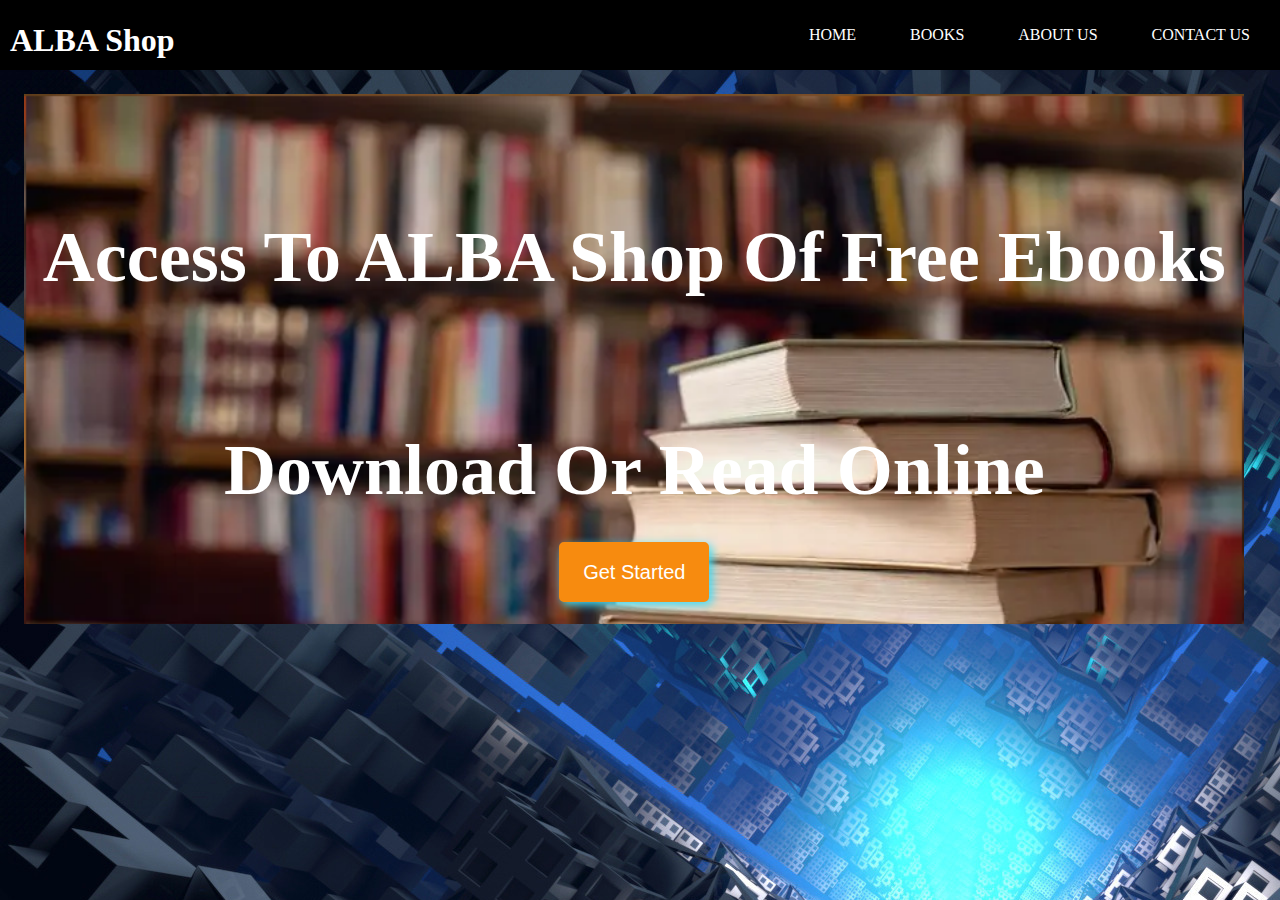
==== index.html @ 3c7d4d4f "n" ====
<!DOCTYPE html>
<html lang="en">

<head>
    <meta charset="UTF-8">
    <meta name="viewport" content="width=device-width, initial-scale=1.0">
    <link rel="stylesheet" href="css/ALBA Shop.css">
    <title>ALBA Shop</title>
</head>

<body>
    <div class="allsection">
        <div class="section1">
            <div class="logo">
                <h1>ALBA Shop</h1>
            </div>
            <div class="menu">
                <ul>
                    <a href="index.html">
                        <li>HOME</li>
                    </a>
                    <a href="html/books.html">
                        <li>BOOKS</li>
                    </a>
                 
                    <a href="html/about.html">
                        <li>ABOUT US</li>
                    </a>
                    <a href="html/contact.html">
                        <li>CONTACT US</li>
                    </a>
                </ul>
            </div>
        </div>
        <div class="section2">
            <h1>Access To ALBA Shop Of Free Ebooks</h1>
            <h1>Download Or Read Online</h1>
                <input type="button"    href="#" value="Get Started">

        </div>
    </div>
</body>

</html>
---- css/ALBA Shop.css ----
body {
    margin: 0px;
    background-image: url('../image/background.jpg');
}

.allsection {
    margin: 0px;
}

/*  all section1  style here */
.section1 {
    background-color: black;
    color: white;
    height: 70px;
    width: 100%;
    margin: 0px;
    display: flex;
    flex-direction: row;
    justify-content: space-between;
    align-items: center;
}

.section1 h1 {
    margin-left: 10px;
}

.section1 ul {
    list-style: none;
}

.section1 ul li {
    display: inline;
    margin-right: 10px;
    padding: 20px;
}

.section1 ul li:hover {
    background-color: rgb(247, 139, 15);
    display: inline;
    margin-right: 10px;
    padding: 20px;
    border-radius: 5px;
}

.section1 ul a {
    text-decoration: none;
    color: white;
}

/*  all section2  style here */
.section2 {
    background-image: url('../image/Books.jpeg');
    background-size: cover;
    height: 100%;
    margin: 1.9%;
    width: 95%;
    display: flex;
    flex-direction: column;
    justify-content: center;
    border: 2px solid   transparent;
    align-items: center;
    color: white;
    animation-name: image;
    animation-duration: 30s;
    animation-timing-function: linear;
    animation-iteration-count: infinite;
}

@keyframes image {
    0% {
        background-image: url('../image/Books.jpeg');
    }

    100% {
        background-image: url('../image/Number-of-Books-Published-Per-Year.jpg');
    }
}

.section2 h1 {
    font-size: 4.5rem;
    text-anchor: inherit;
    /* line-height: 10px; */
    margin-top: 120px;
}

.section2 input {
    background-color: rgb(247, 139, 15);
    border: 2px solid rgb(247, 139, 15);
    width: 150px;
    height: 60px;
    font-size: 20px;
    color: white;
    border-radius: 5px;
    box-shadow: 3px 3px 10px rgb(57, 221, 250);
    margin: 20px;
}


/* contact us style  */

.contaiener {
    width: 80%;
    margin: 50px auto;
    color: #fff;
}

.contact_box {
    background: #fff;
    display: flex;
}

.contact_left {
    flex-basis: 60%;
    padding: 40px 60px;
}

.contact_right {
    flex-basis: 40px;
    padding: 40px;
    background: #1c00b5;
}

h1 {
    margin-bottom: 10px;
}

.contaiener p {
    margin-bottom: 40px;
}

.input_raw {
    display: flex;
    gap: 150px;
    margin: 20px;
}

.input_raw .input_group {
    flex-basis: 45%;
    justify-content: space-around;
}

.input {

    width: 100%;
    border: none;
    border-bottom: 1px solid #ccc;
    padding-bottom: 5px;
    justify-content: space-around;




}

.textarea {
    width: 100px;
    border: 1px solid #ccc;
    outline: none;
    padding: 10px;
    box-sizing: border-box;
}

label {
    margin-bottom: 6px;
    display: block;
    color: #1c00b5;
}

button {
    background: #1c00b5;
    width: 100px;
    border: none;
    outline: none;
    color: #fff;
    height: 35px;
    border-radius: 30px;
    margin-top: 20px;
    box-shadow: 0px 5px 15px 0px rgba(28, 0, 181, 0.3);
}

.contact_left h3 {
    color: #1c00b5;
    font-weight: 600;
    margin-bottom: 30px;

}

.contact_right h3 {
    font-weight: 600;
    margin-bottom: 30px;
}

tr td:first-child {
    padding-right: 20px;
}

tr td {
    padding-top: 20px;
}

table {
    padding-left: 3px;
    padding-right: 5px;
}

marquee {
    background-color: blue;
    font-style: oblique;
}


/* About us style */
.section4{
    background-color: transparent;
    backdrop-filter: blur(5px);
    margin: 1.9%;
    color: white;
    height: 100%;
    width: 95%;
    display: flex;
    font-size: 20px;
    border: 2px solid black ;
    justify-content: space-between;
}
.img{
    background-image: url('image/Untitled-design-2022-10-10T092230.597.jpg');
    background-size: cover;
    width: 45%;
    height: 100%;
}
.section4 .About{
    width: 45%;
    height: 100%;
}
.img img{
    width: 100%;
    height: 100%;
    margin-top: 90px;
    margin-left: 30px;
}


/* books style */

.ooks1,.ooks2{
    color: #fff;
    display: flex;
    flex-direction: row;
    padding: 20px;
    justify-content: space-between;
}
 .prod a{
    text-decoration: none;
    color: #fff;
}
.prod{
    width: 25%;
    height: 70%;
    text-align: center;
    margin: 20px;
    background-color: transparent;
    backdrop-filter: blur(5px);
    border: 1px solid #ccc;
}
.ooks1 .prod   img{
    width: 100%;
    height: 300px;
}
.ooks2 .prod   img{
    width: 100%;
    height: 300px;
}
.btn {
    background-color: DodgerBlue;
    border: none;
    color: white;
    padding: 12px 10px;
    cursor: pointer;
    font-size: 20px;
  }
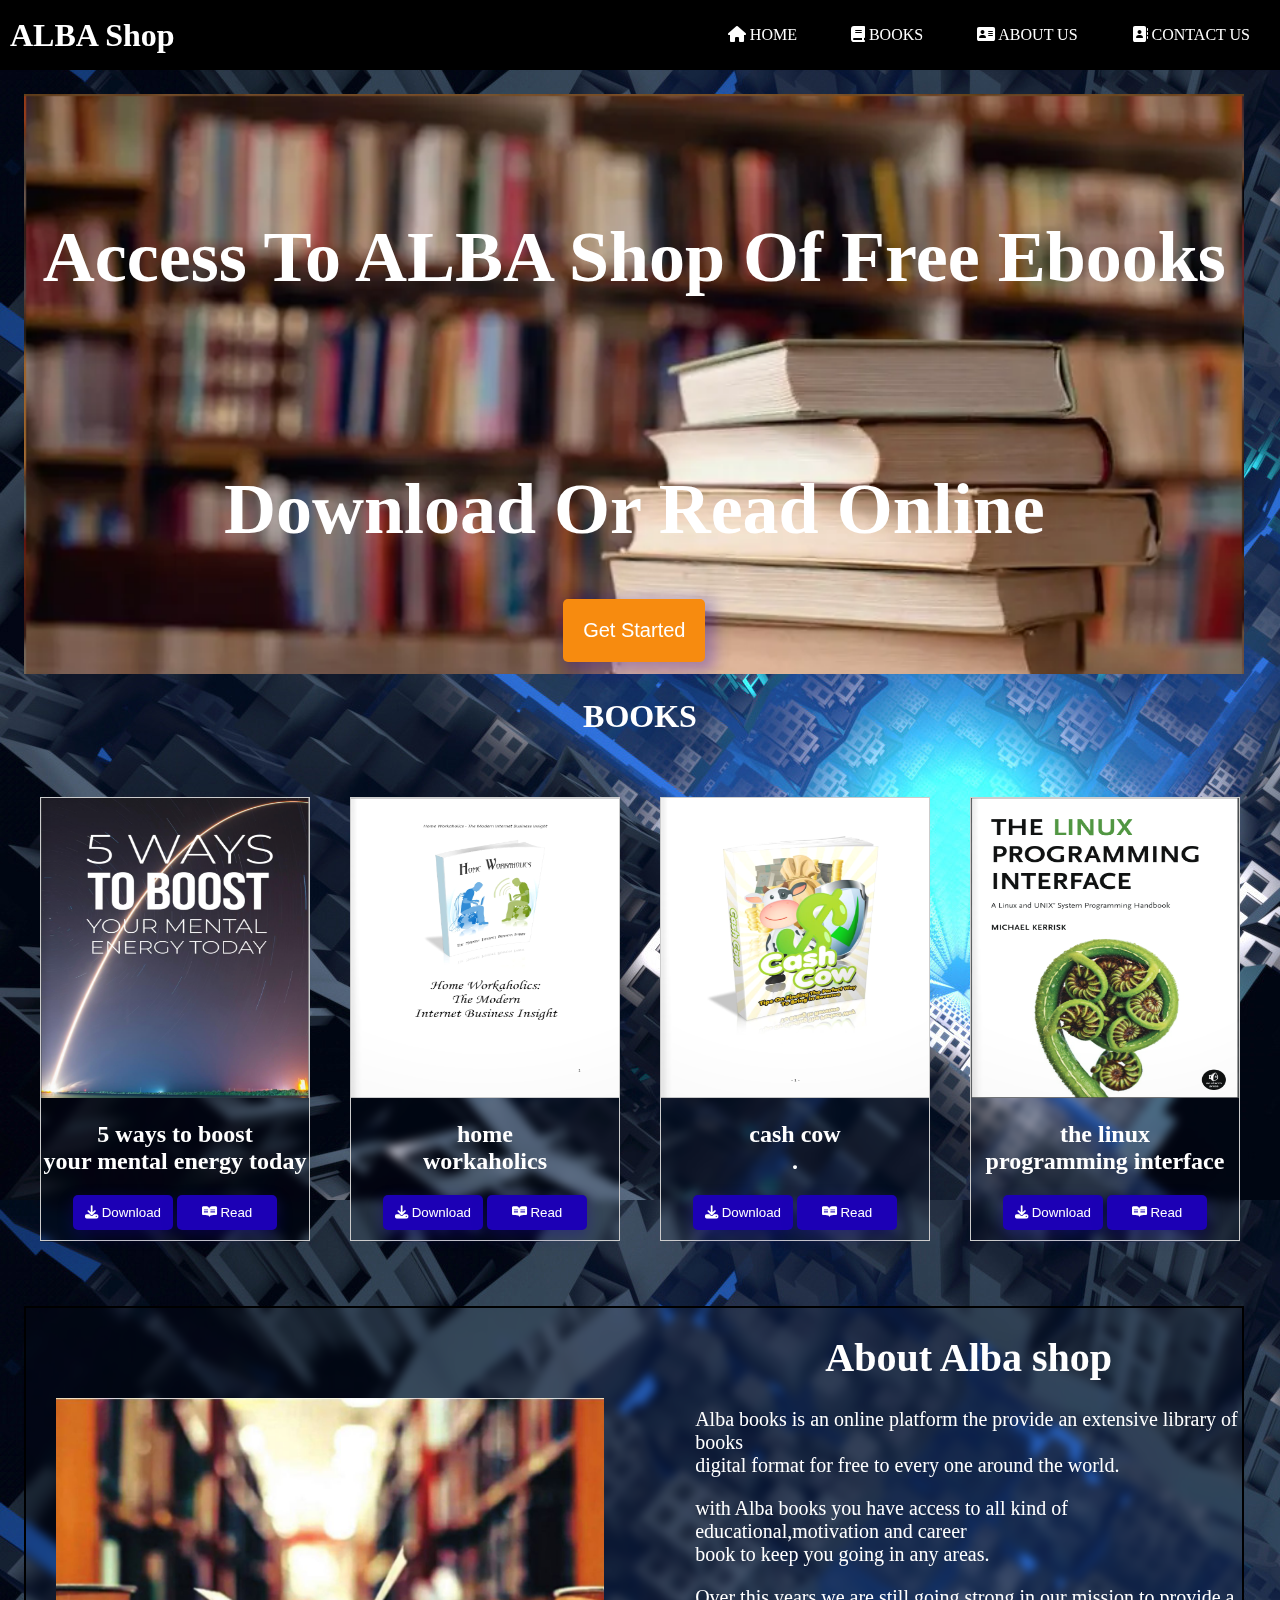
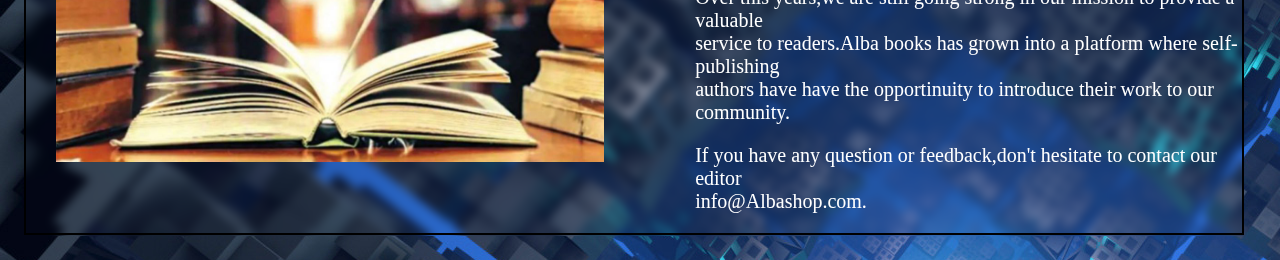
==== commit 97f7c266: "f" ====
--- a/index.html
+++ b/index.html
@@ -5,6 +5,8 @@
     <meta charset="UTF-8">
     <meta name="viewport" content="width=device-width, initial-scale=1.0">
     <link rel="stylesheet" href="css/ALBA Shop.css">
+    <link rel="shortcut icon" type="image/icon" href="image/Books.jpeg" />
+    <link rel="stylesheet" href="https://cdnjs.cloudflare.com/ajax/libs/font-awesome/6.5.2/css/all.min.css" />
     <title>ALBA Shop</title>
 </head>
 
@@ -17,17 +19,16 @@
             <div class="menu">
                 <ul>
                     <a href="index.html">
-                        <li>HOME</li>
+                        <li><i class="fa-solid fa-house"></i> HOME</li>
                     </a>
                     <a href="html/books.html">
-                        <li>BOOKS</li>
+                        <li><i class="fa-solid fa-book"></i>   BOOKS</li>
                     </a>
-                 
                     <a href="html/about.html">
-                        <li>ABOUT US</li>
+                        <li><i class="fa-solid fa-address-card"></i>    ABOUT US</li>
                     </a>
                     <a href="html/contact.html">
-                        <li>CONTACT US</li>
+                        <li><i class="fa-solid fa-address-book"></i>    CONTACT US</li>
                     </a>
                 </ul>
             </div>
@@ -35,9 +36,110 @@
         <div class="section2">
             <h1>Access To ALBA Shop Of Free Ebooks</h1>
             <h1>Download Or Read Online</h1>
-                <input type="button"    href="#" value="Get Started">
+            <a href="html/books.html">
+                <button>Get Started</button>
+            </a>
 
         </div>
+
+        <h1>BOOKS </h1>
+        <div class="section3">
+            <div class="ooks1">
+                <div class="prod">
+
+                    <div class="img-prod">
+                        <img src="image/Screenshot 2024-05-08 114329.png" alt="">
+                    </div>
+                    <div class="del">
+                        <h2>5 ways to boost <br> your mental energy today</h2>
+                        <div class="allbtn">
+                            <a href="books.pdf/ways-to-boost-your-mental-energy-today.pdf"
+                                download="books.pdf/ways-to-boost-your-mental-energy-today.pdf">
+                                <button class="btn"><i class="fa-solid fa-download"></i> Download</button>
+                            </a>
+                            <a href="books.pdf/pages/Read1.html">
+                                <button class="btn"><i class="fa-brands fa-readme"></i> Read</button>
+                            </a>
+                        </div>
+                    </div>
+
+                </div>
+                <div class="prod">
+                    <div class="img-prod">
+                        <img src="image/Screenshot 2024-05-08 114527.png" alt="">
+                    </div>
+                    <div class="del">
+                        <h2>home <br> workaholics</h2>
+                        <div class="allbtn">
+                            <a href="books.pdf/home-workaholics.pdf" download>
+                                <button class="btn"><i class="fa-solid fa-download"></i> Download</button>
+                            </a>
+                            <a href="books.pdf/pages/Read2.html">
+                                <button class="btn"><i class="fa-brands fa-readme"></i> Read</button>
+                            </a>
+                        </div>
+                    </div>
+                </div>
+                <div class="prod">
+                    <div class="img-prod">
+                        <img src="image/Screenshot 2024-05-08 114723.png" alt="">
+                    </div>
+                    <div class="del">
+                        <h2> cash cow <br>. </h2>
+                        <div class="allbtn">
+                            <a href="books.pdf/cash-cow.pdf" download>
+                                <button class="btn"><i class="fa-solid fa-download"></i> Download</button>
+                            </a>
+                            <a href="books.pdf/pages/Read3.html">
+                                <button class="btn"><i class="fa-brands fa-readme"></i> Read</button>
+                            </a>
+                        </div>
+                    </div>
+                </div>
+                <div class="prod">
+                    <div class="
+                        
+                        ">
+                        <img src="image/Screenshot 2024-05-08 125051.png" alt="">
+                    </div>
+                    <div class="del">
+                        <h2>the linux <br> programming interface</h2>
+                        <div class="allbtn">
+                            <a href="books.pdf/the-linux-programming-interface.pdf" download>
+                                <button class="btn"><i class="fa-solid fa-download"></i> Download</button>
+                            </a>
+                            <a href="books.pdf/pages/Read4.html">
+                                <button class="btn"><i class="fa-brands fa-readme"></i> Read</button>
+                            </a>
+                        </div>
+                    </div>
+                </div>
+            </div>
+        </div>
+
+        <div class="section4">
+            <div class="img">
+                <img src="image/Untitled-design-2022-10-10T092230.597.jpg" alt="">
+            </div>
+            <div class="About">
+                <h1> About Alba shop</h1>
+                <p>
+                    Alba books is an online platform the provide an extensive library of books<br>
+                    digital format for free to every one around the world.
+                <p>
+                    with Alba books you have access to all kind of educational,motivation and career<br>
+                    book to keep you going in any areas.
+                <p>
+                    Over this years,we are still going strong in our mission to provide a valuable<br>
+                    service to readers.Alba books has grown into a platform where self-publishing<br>
+                    authors have have the opportinuity to introduce their work to our community.
+                <p>
+                    If you have any question or feedback,don't hesitate to contact our editor <br>
+                    info@Albashop.com.
+                </p>
+            </div>
+        </div>
+    </div>
     </div>
 </body>
 
--- a/css/ALBA Shop.css
+++ b/css/ALBA Shop.css
@@ -1,6 +1,10 @@
 body {
     margin: 0px;
     background-image: url('../image/background.jpg');
+}
+h1{
+    text-align: center;
+    color: white;
 }
 
 .allsection {
@@ -40,8 +44,22 @@
     margin-right: 10px;
     padding: 20px;
     border-radius: 5px;
-}
-
+    animation-name: bounceIn;
+    animation-duration: 1.5s;
+    animation-timing-function: inherit;
+
+  }
+
+  @keyframes bounceIn {
+    0% {
+      transform:perspective(400px) translateX(0deg);
+      
+}
+
+100% {
+  transform:perspective(400px) rotateX(360deg);
+}
+  }
 .section1 ul a {
     text-decoration: none;
     color: white;
@@ -57,7 +75,7 @@
     display: flex;
     flex-direction: column;
     justify-content: center;
-    border: 2px solid   transparent;
+    border: 2px solid transparent;
     align-items: center;
     color: white;
     animation-name: image;
@@ -83,89 +101,37 @@
     margin-top: 120px;
 }
 
-.section2 input {
-    background-color: rgb(247, 139, 15);
-    border: 2px solid rgb(247, 139, 15);
-    width: 150px;
-    height: 60px;
+.section2 button {
+    background:rgb(247, 139, 15);
+    width: 100px;
+    border: none;
+    outline: none;
+    color: #fff;
     font-size: 20px;
-    color: white;
+    padding: 20px;
+    height: 100%;
+    width: 100%;
     border-radius: 5px;
-    box-shadow: 3px 3px 10px rgb(57, 221, 250);
-    margin: 20px;
-}
-
-
-/* contact us style  */
-
-.contaiener {
-    width: 80%;
-    margin: 50px auto;
-    color: #fff;
-}
-
-.contact_box {
-    background: #fff;
-    display: flex;
-}
-
-.contact_left {
-    flex-basis: 60%;
-    padding: 40px 60px;
-}
-
-.contact_right {
-    flex-basis: 40px;
-    padding: 40px;
-    background: #1c00b5;
-}
-
-h1 {
     margin-bottom: 10px;
-}
-
-.contaiener p {
-    margin-bottom: 40px;
-}
-
-.input_raw {
-    display: flex;
-    gap: 150px;
-    margin: 20px;
-}
-
-.input_raw .input_group {
-    flex-basis: 45%;
-    justify-content: space-around;
-}
-
-.input {
-
-    width: 100%;
-    border: none;
-    border-bottom: 1px solid #ccc;
-    padding-bottom: 5px;
-    justify-content: space-around;
-
-
-
-
-}
-
-.textarea {
-    width: 100px;
-    border: 1px solid #ccc;
-    outline: none;
-    padding: 10px;
-    box-sizing: border-box;
-}
-
-label {
-    margin-bottom: 6px;
-    display: block;
-    color: #1c00b5;
-}
-
+    box-shadow: 5px 5px 15px 5px rgba(28, 0, 181, 0.3);
+}
+.section3{
+    animation-name: move;
+    animation-duration: 10s;
+    animation-timing-function: inherit;
+    animation-iteration-count: infinite;
+}
+@keyframes  move{
+    0%{
+        transform: translateX(40px);
+    }
+    50%{
+        transform: translateX(-50px);
+    }
+    100%{
+        transform: translateX(40px);
+    }
+} 
 button {
     background: #1c00b5;
     width: 100px;
@@ -173,44 +139,99 @@
     outline: none;
     color: #fff;
     height: 35px;
-    border-radius: 30px;
-    margin-top: 20px;
+    border-radius: 5px;
+    margin-bottom: 10px;
     box-shadow: 0px 5px 15px 0px rgba(28, 0, 181, 0.3);
 }
 
-.contact_left h3 {
-    color: #1c00b5;
-    font-weight: 600;
-    margin-bottom: 30px;
-
-}
-
-.contact_right h3 {
-    font-weight: 600;
-    margin-bottom: 30px;
-}
-
-tr td:first-child {
-    padding-right: 20px;
-}
-
-tr td {
-    padding-top: 20px;
-}
-
-table {
-    padding-left: 3px;
-    padding-right: 5px;
-}
-
-marquee {
-    background-color: blue;
-    font-style: oblique;
-}
+/* contact us style  */
+       
+    .section5 {
+        background-color: transparent;
+        backdrop-filter: blur(5px);
+        border: 2px solid rgb(17, 17, 247);
+        height: 100%;
+        margin: 50px;
+        color: rgb(17, 17, 247);
+        width: 50%;
+    }
+
+    .section5 .b {
+        display: flex;
+        flex-direction: row;
+        justify-content: space-evenly;
+    }
+
+    .section5 h1 {
+        text-align: center;
+    }
+
+    .section5 form {
+        width: 90%;
+        height: 90%;
+        margin: 20px;
+        display: flex;
+        justify-content: center;
+        align-items: center;
+    }
+
+    .section5 .christian .cont {
+        display: flex;
+        flex-direction: column;
+        justify-content: space-between;
+        align-items: center;
+        width: 90%;
+    }
+
+    .section5 .christian .cont .tex {
+        background-color: transparent;
+        margin-top: 20px;
+        align-items: center;
+        width: 100%;
+        height: 40px;
+        border-radius: 10px;
+    }
+
+    .section5 .christian .cont input {
+        background-color: rgb(17, 17, 247);
+        width: 25%;
+        height: 60px;
+        margin-top: 20px;
+        border-radius: 5px;
+        padding-right: 20px;
+        color:rgb(255, 255, 255);
+        border:  2PX solid rgb(17, 17, 247);
+    }
+
+    .section5 .christian .cont textarea {
+        background-color: transparent;
+        border-radius: 10px;
+        margin-top: 20px;
+        width: 100%;
+        height: 200px;
+        color: white;
+        border:  2px solid rgb(17, 17, 247);
+        font-size: 18px;
+    }
+
+    ::placeholder {
+        color: #ffffff;
+        font-size: 20px;
+        padding-left: 30px;
+    }
+
+    .section5 .christian .m img {
+        margin-top: 10px;
+        margin-left: 100px;
+        width: 150px;
+        border: 2px solid white;
+        background-color: white;
+        border-radius: 100px;
+    }
 
 
 /* About us style */
-.section4{
+.section4 {
     background-color: transparent;
     backdrop-filter: blur(5px);
     margin: 1.9%;
@@ -219,20 +240,23 @@
     width: 95%;
     display: flex;
     font-size: 20px;
-    border: 2px solid black ;
+    border: 2px solid black;
     justify-content: space-between;
 }
-.img{
+
+.img {
     background-image: url('image/Untitled-design-2022-10-10T092230.597.jpg');
     background-size: cover;
     width: 45%;
     height: 100%;
 }
-.section4 .About{
+
+.section4 .About {
     width: 45%;
     height: 100%;
 }
-.img img{
+
+.img img {
     width: 100%;
     height: 100%;
     margin-top: 90px;
@@ -242,18 +266,21 @@
 
 /* books style */
 
-.ooks1,.ooks2{
+.ooks1,
+.ooks2 {
     color: #fff;
     display: flex;
     flex-direction: row;
     padding: 20px;
     justify-content: space-between;
 }
- .prod a{
+
+.prod a {
     text-decoration: none;
     color: #fff;
 }
-.prod{
+
+.prod {
     width: 25%;
     height: 70%;
     text-align: center;
@@ -261,20 +288,59 @@
     background-color: transparent;
     backdrop-filter: blur(5px);
     border: 1px solid #ccc;
-}
-.ooks1 .prod   img{
+    transition: 0.4s;
+    filter: saturate(100%);
+}
+.prod:hover{
+    transform: scale(1.1);
+    filter: saturate(0%);
+}
+
+.ooks1 .prod img {
     width: 100%;
     height: 300px;
 }
-.ooks2 .prod   img{
+
+.ooks2 .prod img {
     width: 100%;
     height: 300px;
 }
-.btn {
-    background-color: DodgerBlue;
-    border: none;
-    color: white;
-    padding: 12px 10px;
-    cursor: pointer;
-    font-size: 20px;
-  }
+
+.ooks1  .allbtn{
+    display: inline;
+}
+
+/* read style */
+.pdf{
+    width: 95%;
+    height: 570px;
+    border: 1px solid #ccc;
+    margin-top: 0px;
+    margin-left: 30px;
+    
+}
+.pdf:hover{
+    animation-name: pdf;
+    animation-duration: 10s;
+    animation-timing-function: initial;
+    animation-iteration-count: infinite;
+    border-radius: 10px;
+}
+@keyframes pdf{
+    0%{
+        border: 1px solid #ccc;
+        box-shadow: 5px 5px 10px  #ccc, -5px -5px 10px  #ccc;
+
+    }
+    50%{
+        border: 1px solid #48ff00;
+        box-shadow: 5px 5px 10px  #48ff00, -5px -5px 10px  #48ff00;
+
+    }
+    100%{
+        border: 1px solid #0352fd;
+        box-shadow: 5px 5px 10px #0352fd, -5px -5px 10px #0352fd;
+
+    }
+
+}
